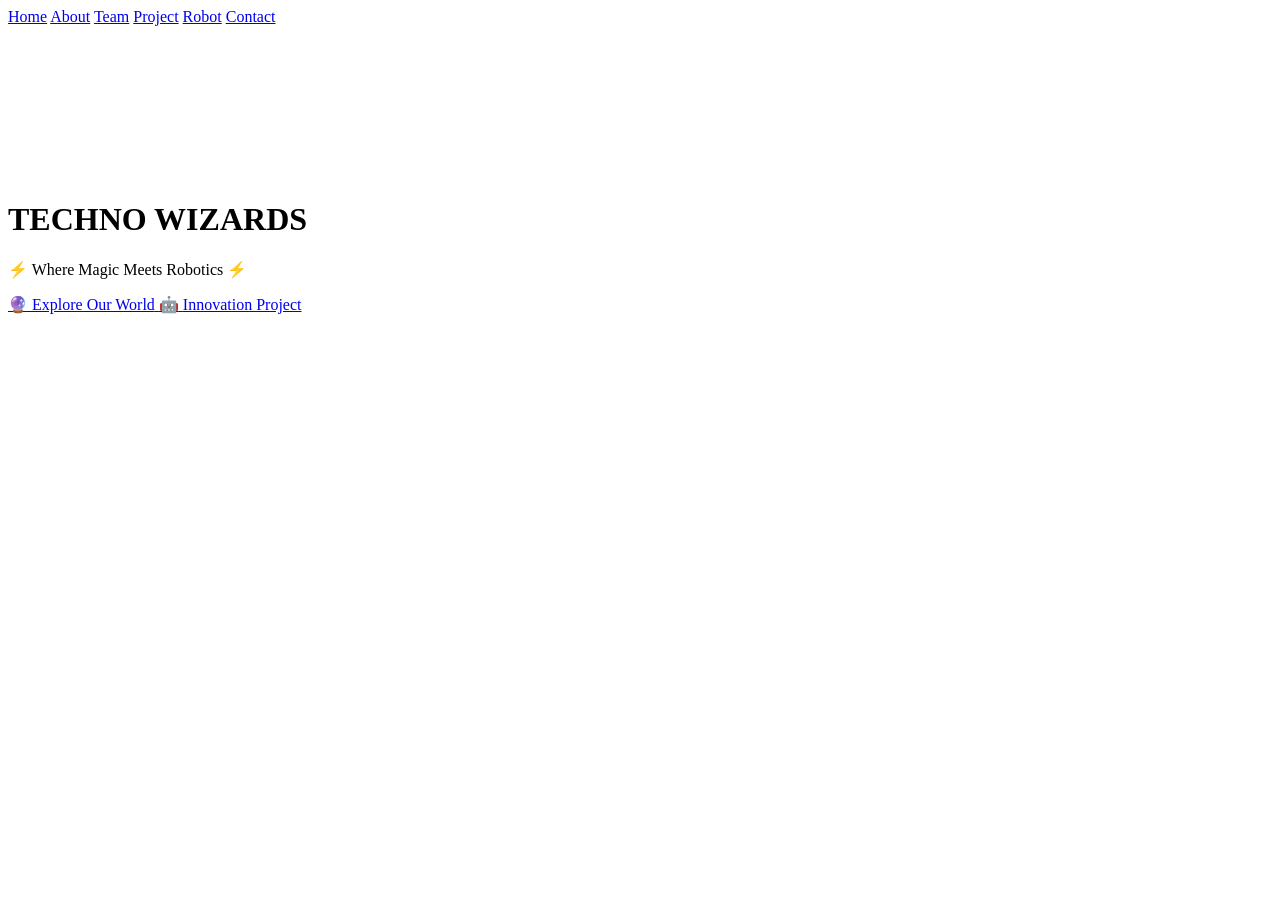
==== index.html @ fd921264 "Add robot page with interactive features and animations - Created robot.html to showcase the FLL SPI" ====
<!DOCTYPE html>
<html lang="en">
<head>
  <meta charset="UTF-8">
  <title>Techno Wizards | FLL</title>
  <meta name="viewport" content="width=device-width, initial-scale=1.0">

  <!-- Google Font -->
  <link href="https://fonts.googleapis.com/css2?family=Orbitron:wght@400;700&display=swap" rel="stylesheet">

  <link rel="stylesheet" href="assets/css/animations.css">
  <link rel="stylesheet" href="assets/css/style.css">
</head>

<body>

<nav class="top-nav">
  <a href="index.html" class="active">Home</a>
  <a href="about.html">About</a>
  <a href="team.html">Team</a>
  <a href="project.html">Project</a>
  <a href="robot.html">Robot</a>
  <a href="contact.html">Contact</a>
</nav>

<!-- Animated Background -->
<canvas id="bg-canvas"></canvas>

<header class="hero">
  <h1 class="glow">TECHNO WIZARDS</h1>
  <p class="subtitle">⚡ Where Magic Meets Robotics ⚡</p>

  <div class="hero-buttons">
    <a href="about.html" class="btn-primary">
      <span class="btn-icon">🔮</span>
      <span>Explore Our World</span>
    </a>
    <a href="project.html" class="btn-secondary">
      <span class="btn-icon">🤖</span>
      <span>Innovation Project</span>
    </a>
  </div>
</header>

<script src="assets/js/landing.js"></script>
</body>
</html>
---- assets/css/animations.css ----
/* Common animations used across multiple pages */

@keyframes float {
  0%, 100% { transform: translateY(0); }
  50% { transform: translateY(-10px); }
}

@keyframes pulse {
  0%, 100% {
    text-shadow: 0 0 10px #00b3ff, 0 0 20px #a855f7;
  }
  50% {
    text-shadow: 0 0 30px #00b3ff, 0 0 50px #a855f7, 0 0 70px #a855f7;
  }
}

@keyframes spin {
  from { transform: rotate(0deg); }
  to { transform: rotate(360deg); }
}

@keyframes sparkle {
  0%, 100% {
    transform: scale(1) rotate(0deg);
    opacity: 0.6;
  }
  50% {
    transform: scale(1.5) rotate(180deg);
    opacity: 1;
  }
}

@keyframes particleFloat {
  0% {
    opacity: 1;
    transform: translate(0, 0) scale(1);
  }
  100% {
    opacity: 0;
    transform: translate(
      calc(var(--vx) * 50px),
      calc(var(--vy) * 50px)
    ) scale(0);
  }
}

@keyframes gradientShift {
  0%, 100% { background-position: 0% 50%; }
  50% { background-position: 100% 50%; }
}

@keyframes modalSlideIn {
  from {
    transform: translateY(-100px) scale(0.8);
    opacity: 0;
  }
  to {
    transform: translateY(0) scale(1);
    opacity: 1;
  }
}

/* Magic particles shared across pages */
.magic-particle {
  position: fixed;
  width: 8px;
  height: 8px;
  background: radial-gradient(circle, #ffd700, #a855f7);
  border-radius: 50%;
  pointer-events: none;
  animation: particleFloat 1s ease-out forwards;
  box-shadow: 0 0 10px rgba(168, 85, 247, 0.8);
  z-index: 9999;
}
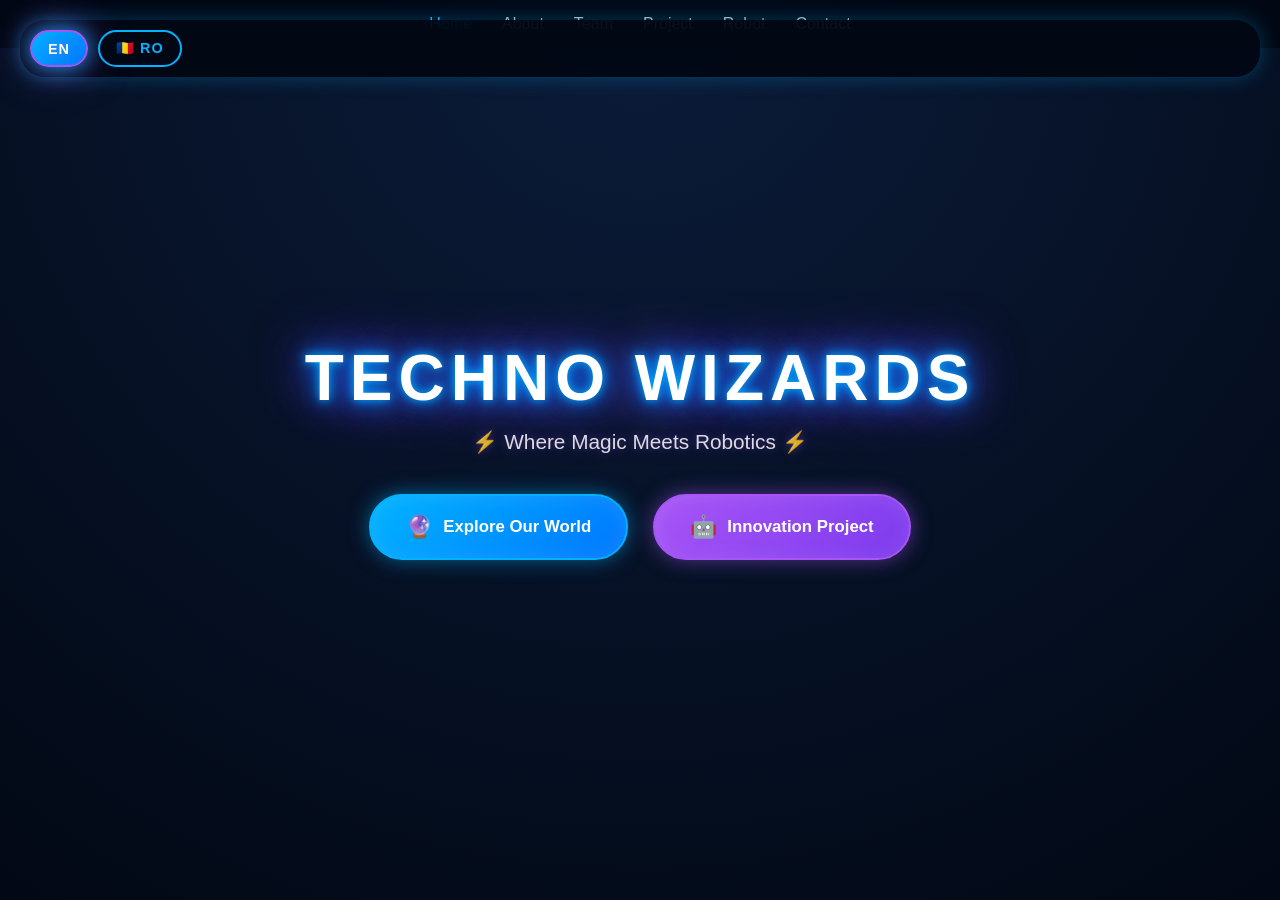
==== commit b17d52ba: "Merge pull request #9 from RaresMazilu/main Add working button functionality" ====
--- a/index.html
+++ b/index.html
@@ -10,6 +10,7 @@
 
   <link rel="stylesheet" href="assets/css/animations.css">
   <link rel="stylesheet" href="assets/css/style.css">
+  <script src="assets/js/language.js"></script>
 </head>
 
 <body>
@@ -27,21 +28,22 @@
 <canvas id="bg-canvas"></canvas>
 
 <header class="hero">
-  <h1 class="glow">TECHNO WIZARDS</h1>
-  <p class="subtitle">⚡ Where Magic Meets Robotics ⚡</p>
+  <h1 class="glow" data-i18n="technoWizards">TECHNO WIZARDS</h1>
+  <p class="subtitle" data-i18n="whereMagic">⚡ Where Magic Meets Robotics ⚡</p>
 
   <div class="hero-buttons">
     <a href="about.html" class="btn-primary">
       <span class="btn-icon">🔮</span>
-      <span>Explore Our World</span>
+      <span data-i18n="exploreWorld">Explore Our World</span>
     </a>
     <a href="project.html" class="btn-secondary">
       <span class="btn-icon">🤖</span>
-      <span>Innovation Project</span>
+      <span data-i18n="innovationProj">Innovation Project</span>
     </a>
   </div>
 </header>
 
+<script src="assets/js/language.js"></script>
 <script src="assets/js/landing.js"></script>
 </body>
 </html>
--- a/assets/css/style.css
+++ b/assets/css/style.css
@@ -0,0 +1,248 @@
+/* GLOBAL NAVBAR */
+.top-nav {
+  position: fixed;
+  top: 0;
+  width: 100%;
+  background: rgba(2, 8, 20, 0.92);
+  display: flex;
+  justify-content: center;
+  gap: 30px;
+  padding: 15px;
+  z-index: 1000;
+  backdrop-filter: blur(10px);
+}
+
+.top-nav a {
+  color: white;
+  text-decoration: none;
+  opacity: 0.7;
+  font-weight: 500;
+}
+
+.top-nav a.active,
+.top-nav a:hover {
+  opacity: 1;
+  color: #00b3ff;
+}
+
+
+* {
+  margin: 0;
+  padding: 0;
+  box-sizing: border-box;
+}
+
+body {
+  font-family: 'Orbitron', sans-serif;
+  background: radial-gradient(circle at top, #0b1c3a, #020814);
+  color: white;
+  overflow-x: hidden;
+}
+
+/* CANVAS */
+#bg-canvas {
+  position: fixed;
+  inset: 0;
+  z-index: -1;
+}
+
+/* HERO */
+.hero {
+  height: 100vh;
+  display: flex;
+  flex-direction: column;
+  justify-content: center;
+  align-items: center;
+  text-align: center;
+}
+
+/* GLOW TEXT */
+.glow {
+  font-size: 4em;
+  letter-spacing: 6px;
+  text-shadow:
+    0 0 10px #00b3ff,
+    0 0 20px #0077ff,
+    0 0 40px #0055ff,
+    0 0 60px #a855f7;
+  animation: pulse 3s infinite;
+}
+
+.subtitle {
+  margin-top: 15px;
+  font-size: 1.3em;
+  opacity: 0.85;
+  text-shadow: 0 0 10px rgba(168, 85, 247, 0.5);
+}
+
+/* ENHANCED BUTTONS */
+.hero-buttons {
+  margin-top: 40px;
+  display: flex;
+  gap: 25px;
+  flex-wrap: wrap;
+  justify-content: center;
+}
+
+.hero-buttons a {
+  padding: 18px 35px;
+  border-radius: 35px;
+  text-decoration: none;
+  color: white;
+  font-weight: 600;
+  font-size: 1.05em;
+  transition: all 0.4s ease;
+  position: relative;
+  overflow: hidden;
+  display: flex;
+  align-items: center;
+  gap: 10px;
+}
+
+.btn-primary {
+  background: linear-gradient(135deg, #00b3ff, #0077ff);
+  border: 2px solid #00b3ff;
+  box-shadow:
+    0 0 20px rgba(0, 179, 255, 0.5),
+    inset 0 0 20px rgba(255, 255, 255, 0.1);
+}
+
+.btn-primary:hover {
+  transform: translateY(-5px) scale(1.05);
+  box-shadow:
+    0 0 40px rgba(0, 179, 255, 0.8),
+    0 10px 30px rgba(0, 179, 255, 0.4),
+    inset 0 0 30px rgba(255, 255, 255, 0.2);
+  text-shadow: 0 0 10px rgba(255, 255, 255, 0.8);
+}
+
+.btn-secondary {
+  background: linear-gradient(135deg, #a855f7, #7c3aed);
+  border: 2px solid #a855f7;
+  box-shadow:
+    0 0 20px rgba(168, 85, 247, 0.5),
+    inset 0 0 20px rgba(255, 255, 255, 0.1);
+}
+
+.btn-secondary:hover {
+  transform: translateY(-5px) scale(1.05);
+  box-shadow:
+    0 0 40px rgba(168, 85, 247, 0.8),
+    0 10px 30px rgba(168, 85, 247, 0.4),
+    inset 0 0 30px rgba(255, 255, 255, 0.2);
+  text-shadow: 0 0 10px rgba(255, 255, 255, 0.8);
+}
+
+.btn-icon {
+  font-size: 1.3em;
+  animation: float 2s infinite ease-in-out;
+}
+
+.btn-primary:hover .btn-icon {
+  animation: spin 1s linear infinite;
+}
+
+.btn-secondary:hover .btn-icon {
+  animation: pulse 0.5s ease-in-out infinite;
+}
+
+/* LANGUAGE SWITCHER */
+.language-switcher {
+  position: fixed;
+  top: 20px;
+  right: 20px;
+  display: flex;
+  gap: 10px;
+  z-index: 9999;
+  background: rgba(2, 8, 20, 0.95);
+  padding: 10px;
+  border-radius: 25px;
+  box-shadow: 0 0 20px rgba(0, 179, 255, 0.3);
+}
+
+.lang-btn {
+  padding: 10px 18px;
+  border: 2px solid rgba(0, 179, 255, 0.6);
+  background: transparent;
+  color: white;
+  font-family: 'Orbitron', sans-serif;
+  font-weight: 600;
+  font-size: 0.95em;
+  border-radius: 20px;
+  cursor: pointer;
+  transition: all 0.3s ease;
+}
+
+.lang-btn:hover {
+  border-color: #00b3ff;
+  box-shadow: 0 0 15px rgba(0, 179, 255, 0.6);
+  transform: translateY(-2px);
+  color: #00b3ff;
+}
+
+.lang-btn.active {
+  background: linear-gradient(135deg, #0077ff, #00b3ff);
+  border-color: #00b3ff;
+  box-shadow: 0 0 20px rgba(0, 179, 255, 0.8);
+  color: white;
+}
+
+/* Animations are now in animations.css */
+
+/* LANGUAGE SWITCHER */
+.language-switcher {
+  position: fixed;
+  top: 20px;
+  left: 20px;
+  display: flex;
+  gap: 10px;
+  z-index: 1001;
+  flex-direction: row;
+}
+
+.lang-btn {
+  padding: 8px 16px;
+  border: 2px solid #00b3ff;
+  background: rgba(2, 8, 20, 0.85);
+  color: #00b3ff;
+  border-radius: 20px;
+  font-family: 'Orbitron', sans-serif;
+  font-weight: 600;
+  font-size: 0.9em;
+  cursor: pointer;
+  transition: all 0.3s ease;
+  backdrop-filter: blur(10px);
+  text-transform: uppercase;
+  letter-spacing: 1px;
+}
+
+.lang-btn:hover {
+  background: rgba(0, 179, 255, 0.1);
+  box-shadow: 0 0 15px rgba(0, 179, 255, 0.5);
+  transform: scale(1.05);
+}
+
+.lang-btn.active {
+  background: linear-gradient(135deg, #00b3ff, #0077ff);
+  border-color: #a855f7;
+  box-shadow: 0 0 20px rgba(0, 179, 255, 0.8), 0 0 40px rgba(168, 85, 247, 0.6);
+  color: white;
+  text-shadow: 0 0 10px rgba(168, 85, 247, 0.5);
+}
+
+.lang-btn.active:hover {
+  transform: scale(1.1);
+  box-shadow: 0 0 30px rgba(0, 179, 255, 1), 0 0 60px rgba(168, 85, 247, 0.8);
+}
+
+@media (max-width: 768px) {
+  .language-switcher {
+    top: 70px;
+    left: 10px;
+  }
+  
+  .lang-btn {
+    padding: 6px 12px;
+    font-size: 0.8em;
+  }
+}
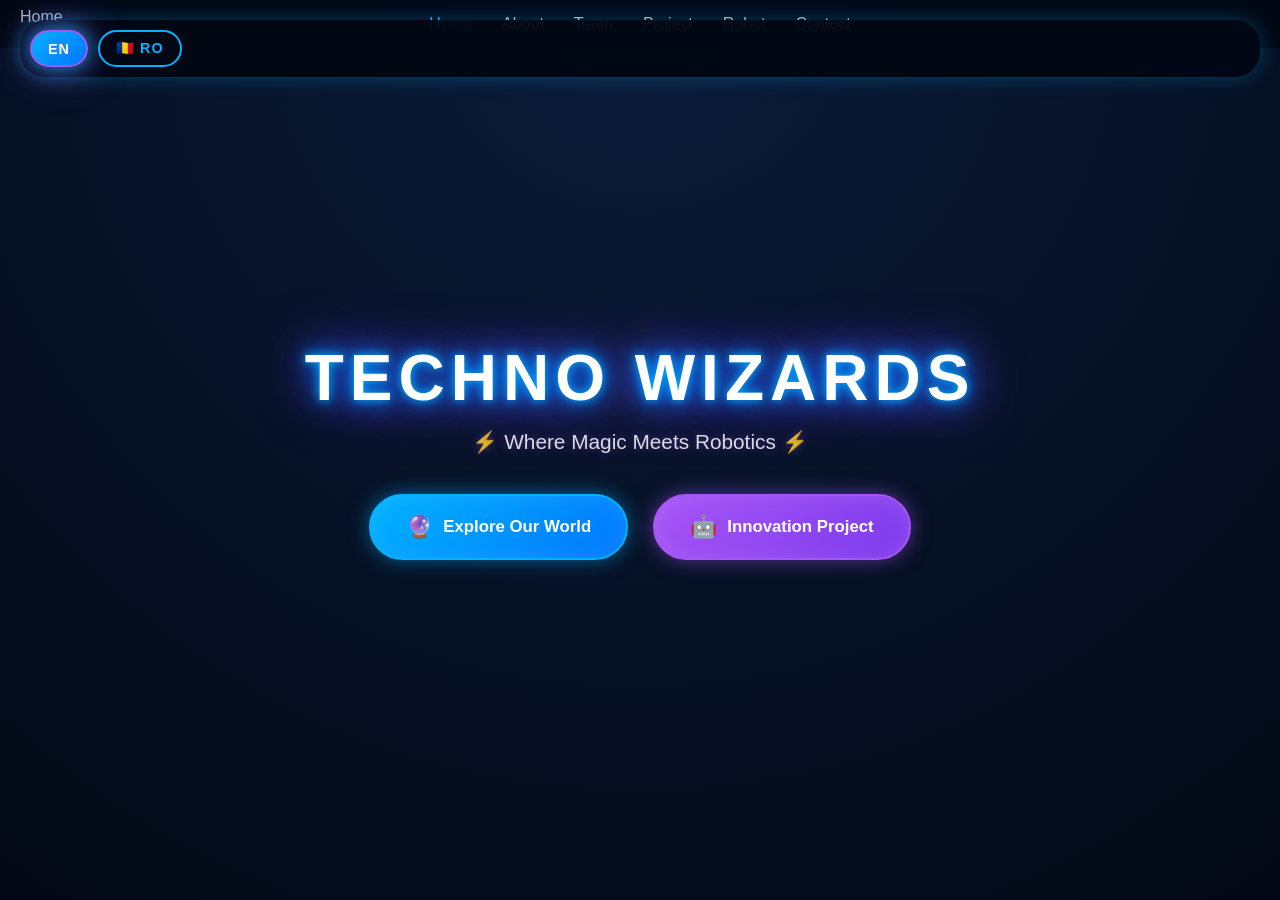
==== commit db92a1f1: "Merge branch 'paradis-college:main' into main" ====
--- a/index.html
+++ b/index.html
@@ -16,6 +16,7 @@
 <body>
 
 <nav class="top-nav">
+  <a href="index.html" class="logo"><img src="assets/images/logo.png" alt="Techno Wizards logo"></a>
   <a href="index.html" class="active">Home</a>
   <a href="about.html">About</a>
   <a href="team.html">Team</a>
--- a/assets/css/style.css
+++ b/assets/css/style.css
@@ -23,6 +23,21 @@
 .top-nav a:hover {
   opacity: 1;
   color: #00b3ff;
+}
+
+.top-nav .logo {
+  position: absolute;
+  left: 20px;
+  top: 8px;
+  display: flex;
+  align-items: center;
+  z-index: 1002;
+}
+
+.top-nav .logo img {
+  height: 40px;
+  width: auto;
+  display: block;
 }
 
 
